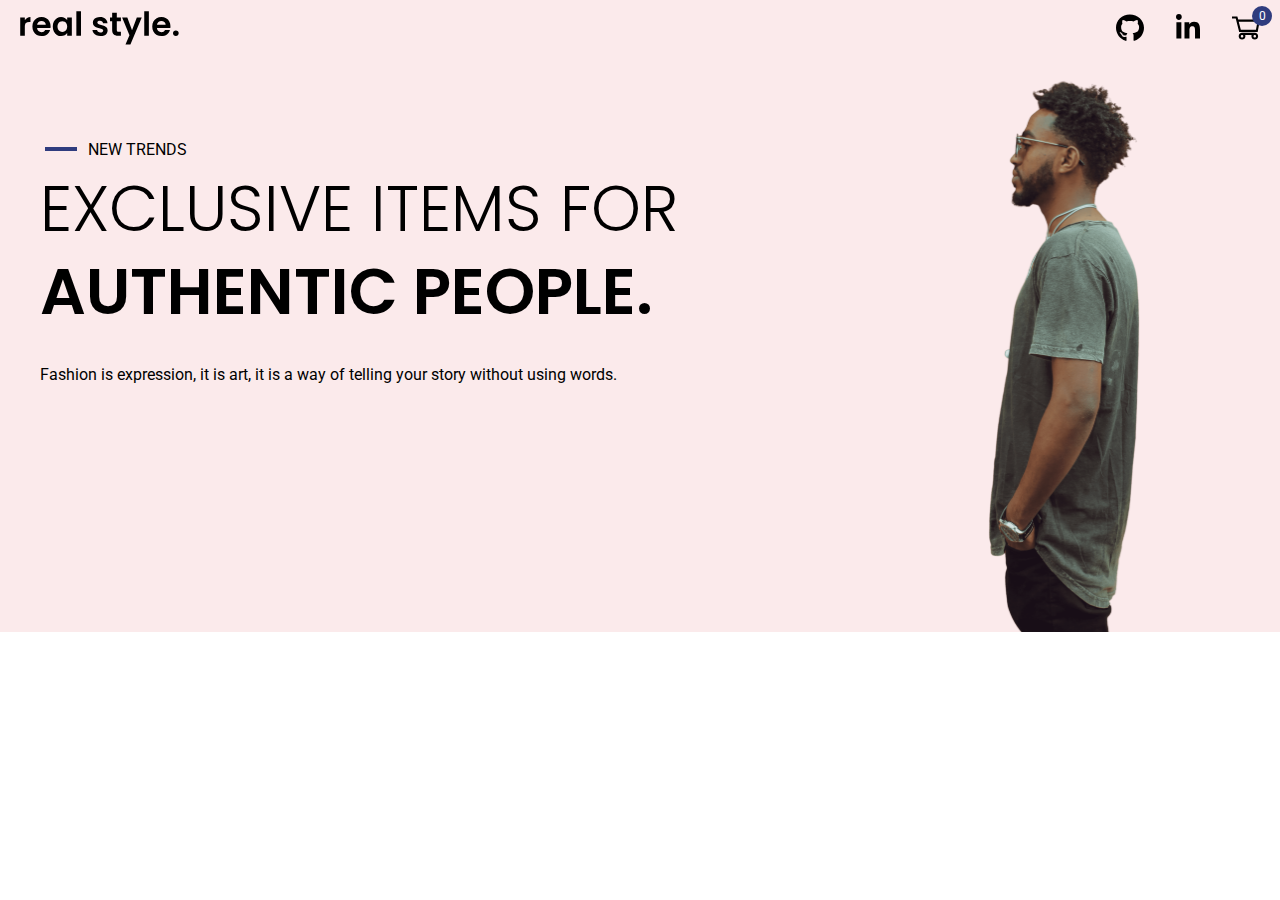
==== index.html @ 4894f98e "Criação de função para carregar dados da Fakestore api" ====
<!DOCTYPE html>

<html lang="pt-BR">

<head>
    <meta charset="UTF-8">
    <meta http-equiv="X-UA-Compatible" content="IE=edge">
    <meta name="viewport" content="width=device-width, initial-scale=1.0">
    
    <title>Real Style</title>
    <meta name="description" content="...">

    <!-- <link rel="shortcut icon" href="favicon.ico"> -->

    <link rel="stylesheet" href="./css/styles.css">
    <link rel="preconnect" href="https://fonts.googleapis.com">
    <link rel="preconnect" href="https://fonts.gstatic.com" crossorigin>
    <link href="https://fonts.googleapis.com/css2?family=Poppins:wght@300;400;600&family=Roboto:wght@300;400&display=swap" rel="stylesheet">
</head>

<body>
    <header class="header-bg">
        <div class="header-conteudo container1">
            <a href="/index.html"><img class="logo" src="./img/real-style-logo.svg" width="158.5" height="55.5" alt="Logotipo Real Style"></a>
            <nav>
                <ul class="header-nav">
                    <li>
                        <a href="https://github.com/ThiagoTerraDev" target="_blank">
                            <img src="./img/github.svg" width="496" height="512" alt="Icone GitHub" class="icone-github">
                        </a>                        
                    </li>
                    <li>
                        <a href="https://www.linkedin.com/in/thiago-terra-158a71266/" target="_blank">
                            <img src="./img/linkedin-in.svg" width="448" height="512" alt="Icone LinkedIn" class="icone-linkedin">
                        </a> 
                    </li>
                    <li>
                        <div class="icone-carrinho1-div">
                            <img src="./img/shopping-cart.svg" width="800" height="800" alt="Icone Carrinho" class="icone-carrinho1">
                            <span class="quantidade-carrinho">0</span>
                        </div>
                    </li>
                </ul>
            </nav>
        </div>
    </header>

    <main class="introducao-bg">
        <div class="introducao-conteudo container2">
            <div class="introducao-texto">
                <p>NEW TRENDS</p>
                <h1 class="titulo1">EXCLUSIVE ITEMS FOR <span>AUTHENTIC PEOPLE.</span></h1>
                <p class="descricao">Fashion is expression, it is art, it is a way of telling your story without using words.</p>
            </div>
            <img src="./img/modelo-real-style.png" width="152.25" height="552" alt="modelo homem">
        </div>
    </main>

    <section>
        <div class="produtos container1">
        </div>
    </section>
    
    <script type="module" src="./js/scripts.js"></script>
</body>

</html>
---- css/styles.css ----
@import "./geral.css";
@import "./header.css";
@import "./introducao.css";
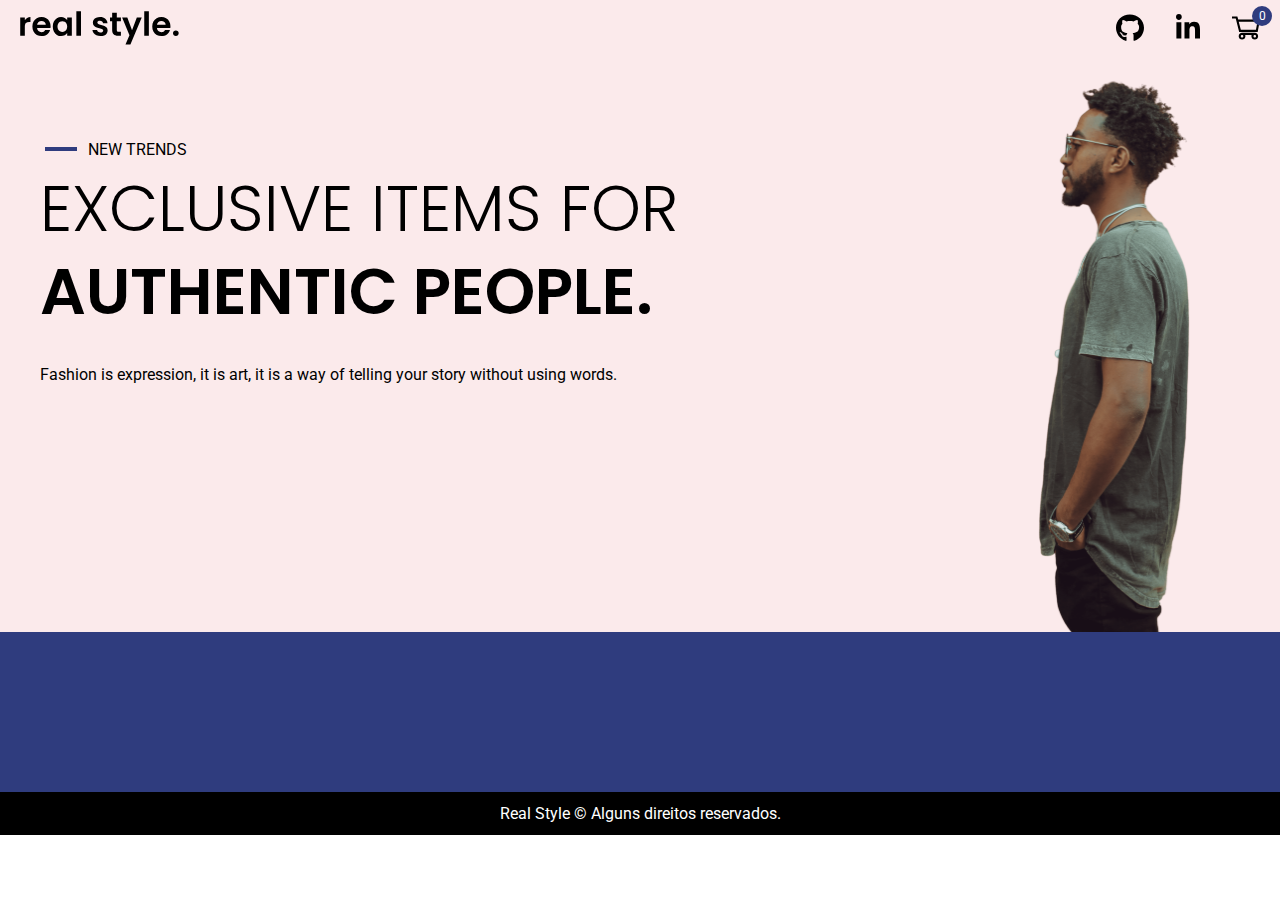
==== commit b6899ba3: "Criação e estilização do footer" ====
--- a/index.html
+++ b/index.html
@@ -60,6 +60,10 @@
         <div class="produtos container1">
         </div>
     </section>
+
+    <footer>
+        <p>Real Style © Alguns direitos reservados.</p>
+    </footer>
     
     <script type="module" src="./js/scripts.js"></script>
 </body>
--- a/css/styles.css
+++ b/css/styles.css
@@ -1,3 +1,5 @@
 @import "./geral.css";
 @import "./header.css";
 @import "./introducao.css";
+@import "./section-produtos.css";
+@import "./footer.css";
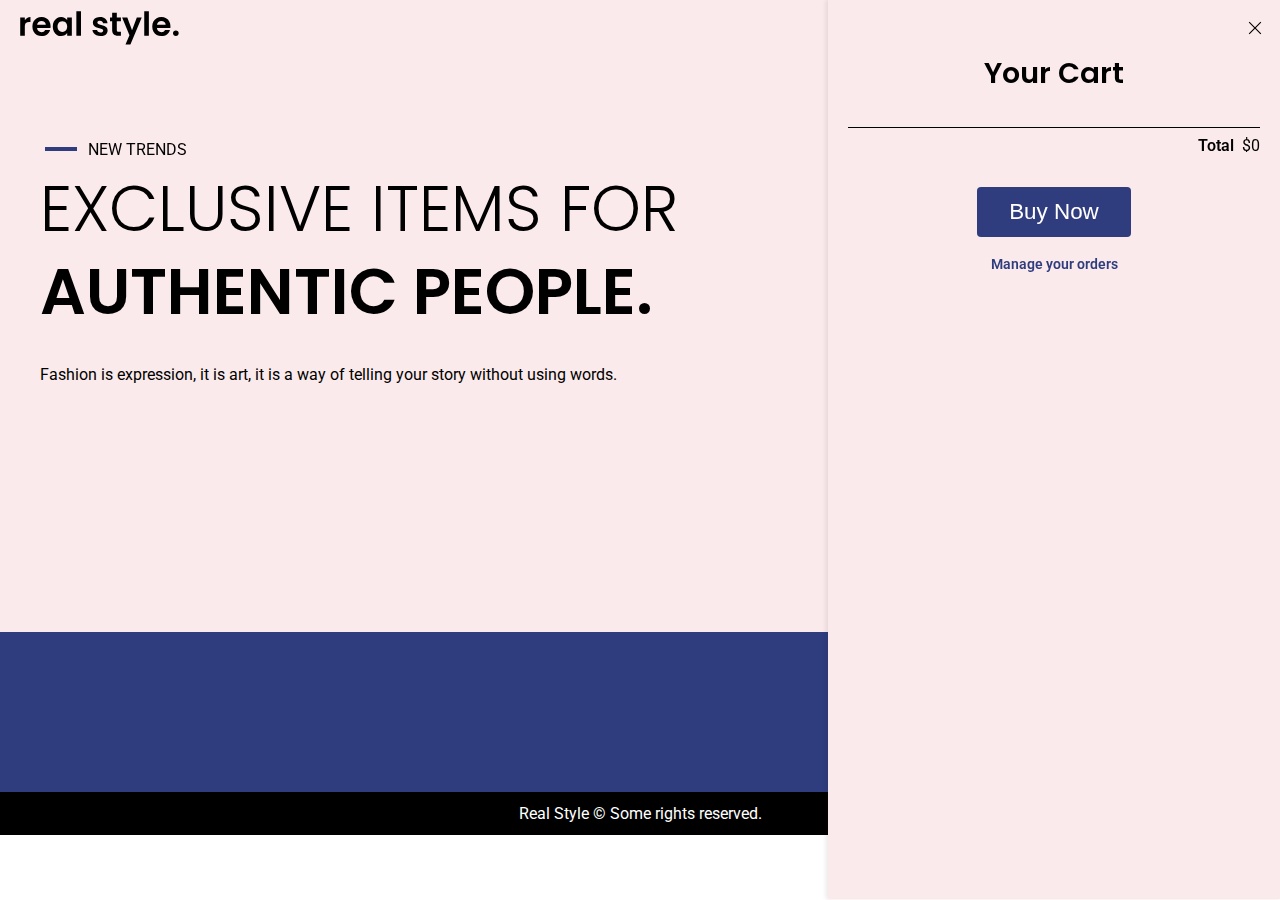
==== commit fb61dbbb: "Criação e estilização inicial da seção do carrinho de compras" ====
--- a/index.html
+++ b/index.html
@@ -8,7 +8,7 @@
     <meta name="viewport" content="width=device-width, initial-scale=1.0">
     
     <title>Real Style</title>
-    <meta name="description" content="...">
+    <!-- <meta name="description" content="..."> -->
 
     <!-- <link rel="shortcut icon" href="favicon.ico"> -->
 
@@ -41,6 +41,18 @@
                         </div>
                     </li>
                 </ul>
+                <div class="carrinho-compras">
+                    <h2 class="titulo-carrinho">Your Cart</h2>
+                    <div class="conteudo-carrinho">                        
+                    </div>
+                    <div class="total-carrinho">
+                        <span class="total-titulo">Total</span>
+                        <span class="total-preco">$0</span>
+                    </div>
+                    <button type="button" class="botao-comprar">Buy Now</button>
+                    <a href="/" class="link-ordens">Manage your orders</a>
+                    <img src="./img/close-icon.svg" alt="Botão Fechar" id="fechar-carrinho">
+                </div>
             </nav>
         </div>
     </header>
@@ -62,7 +74,7 @@
     </section>
 
     <footer>
-        <p>Real Style © Alguns direitos reservados.</p>
+        <p>Real Style © Some rights reserved.</p>
     </footer>
     
     <script type="module" src="./js/scripts.js"></script>
--- a/css/styles.css
+++ b/css/styles.css
@@ -3,3 +3,4 @@
 @import "./introducao.css";
 @import "./section-produtos.css";
 @import "./footer.css";
+@import "./carrinho-compras.css";
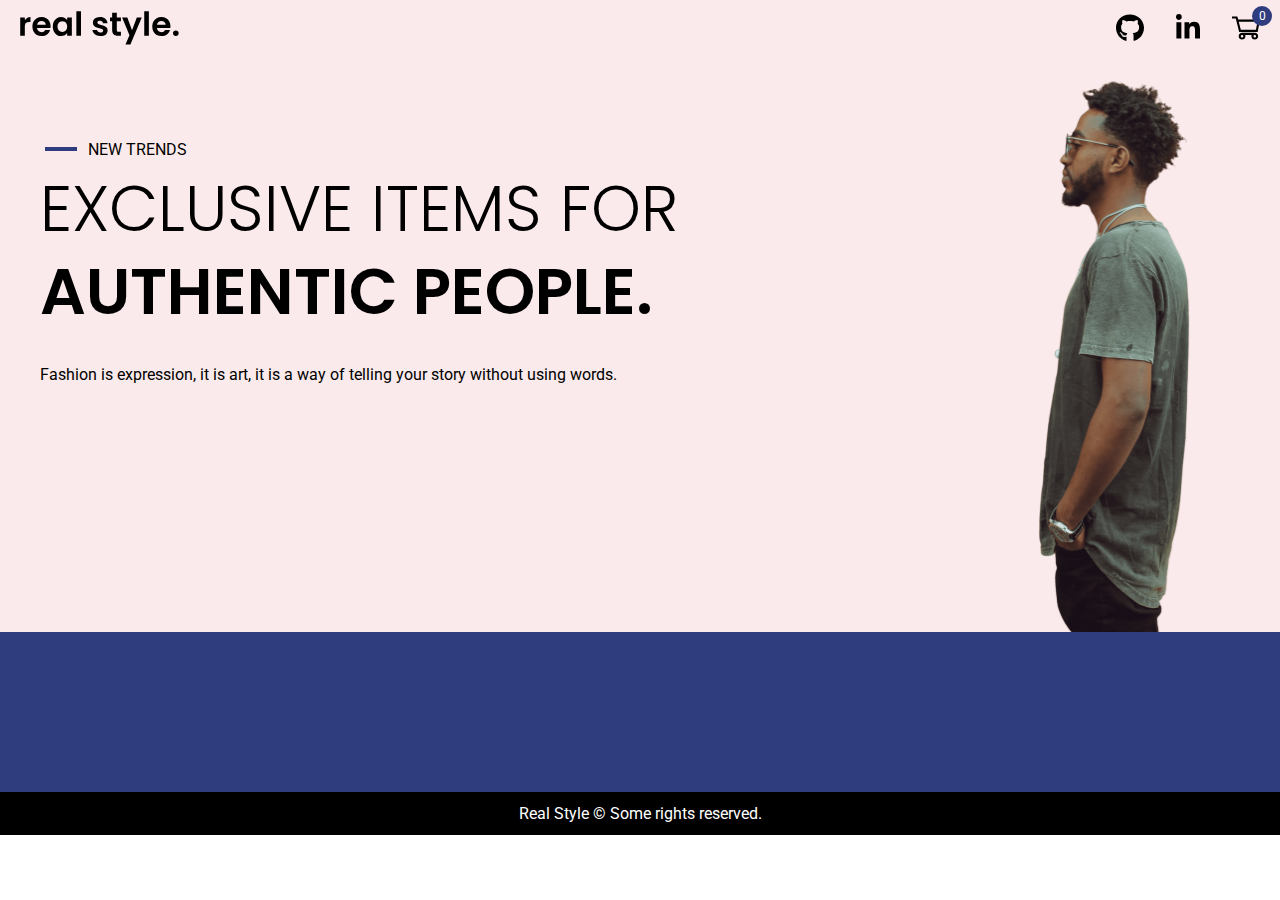
==== commit 279038aa: "Implementação de funcionalidade que permite abrir e fechar a sidebar do carrinho de compras" ====
--- a/index.html
+++ b/index.html
@@ -35,7 +35,7 @@
                         </a> 
                     </li>
                     <li>
-                        <div class="icone-carrinho1-div">
+                        <div class="carrinho-sidebar">
                             <img src="./img/shopping-cart.svg" width="800" height="800" alt="Icone Carrinho" class="icone-carrinho1">
                             <span class="quantidade-carrinho">0</span>
                         </div>
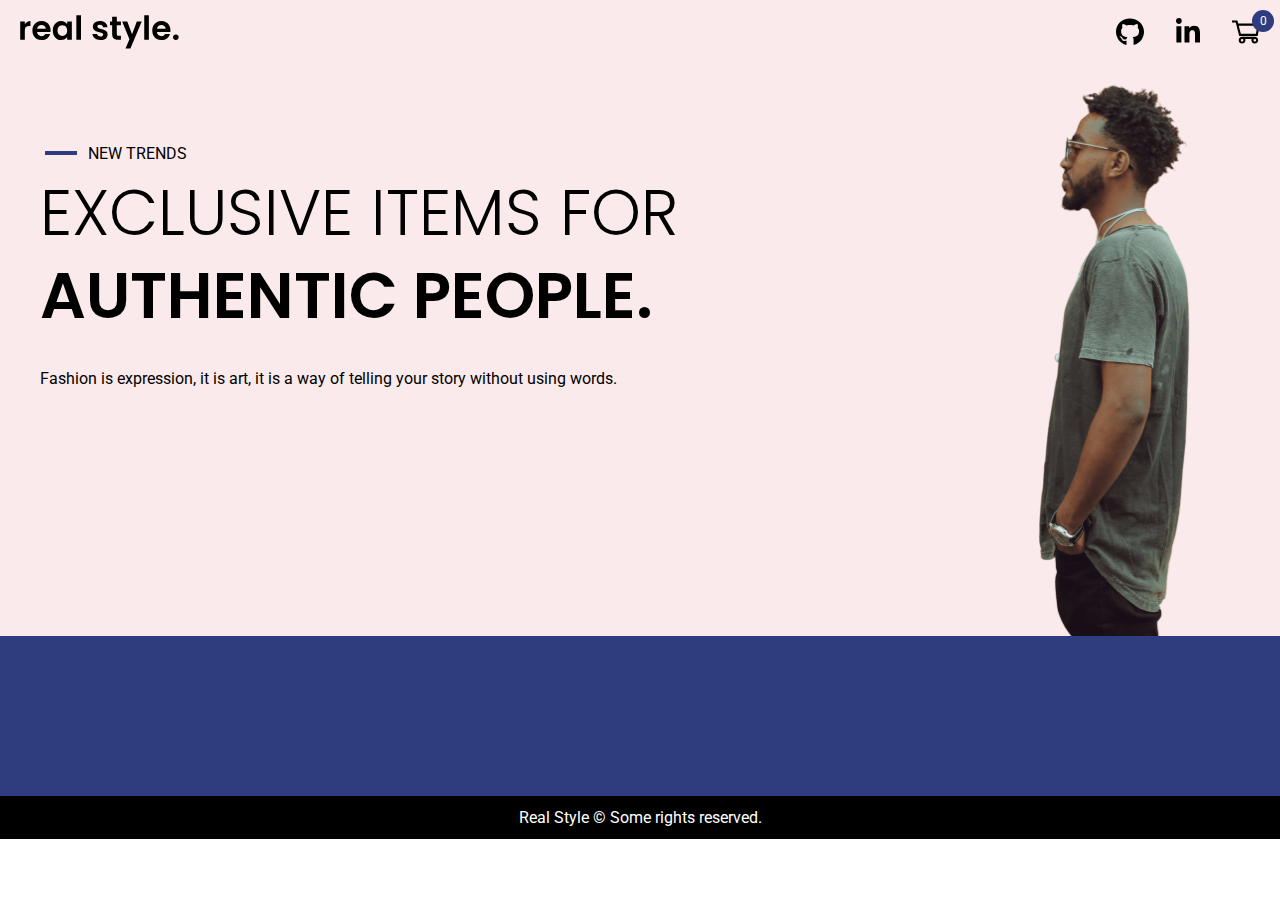
==== commit f52f8e0b: "Criação de função para obter a lista de produtos cadastrados na base" ====
--- a/index.html
+++ b/index.html
@@ -43,14 +43,14 @@
                 </ul>
                 <div class="carrinho-compras">
                     <h2 class="titulo-carrinho">Your Cart</h2>
-                    <div class="conteudo-carrinho">                        
+                    <div class="produtos-carrinho">                        
                     </div>
                     <div class="total-carrinho">
                         <span class="total-titulo">Total</span>
                         <span class="total-preco">$0</span>
                     </div>
                     <button type="button" class="botao-comprar">Buy Now</button>
-                    <a href="/" class="link-ordens">Manage your orders</a>
+                    <a href="ordens.html" class="link-ordens">Manage your orders</a>
                     <img src="./img/close-icon.svg" alt="Botão Fechar" id="fechar-carrinho">
                 </div>
             </nav>
@@ -77,7 +77,7 @@
         <p>Real Style © Some rights reserved.</p>
     </footer>
     
-    <script type="module" src="./js/scripts.js"></script>
+    <script type="module" src="./js/scripts-index.js"></script>
 </body>
 
 </html>--- a/css/styles.css
+++ b/css/styles.css
@@ -4,3 +4,4 @@
 @import "./section-produtos.css";
 @import "./footer.css";
 @import "./carrinho-compras.css";
+@import "./pagina-ordens.css";
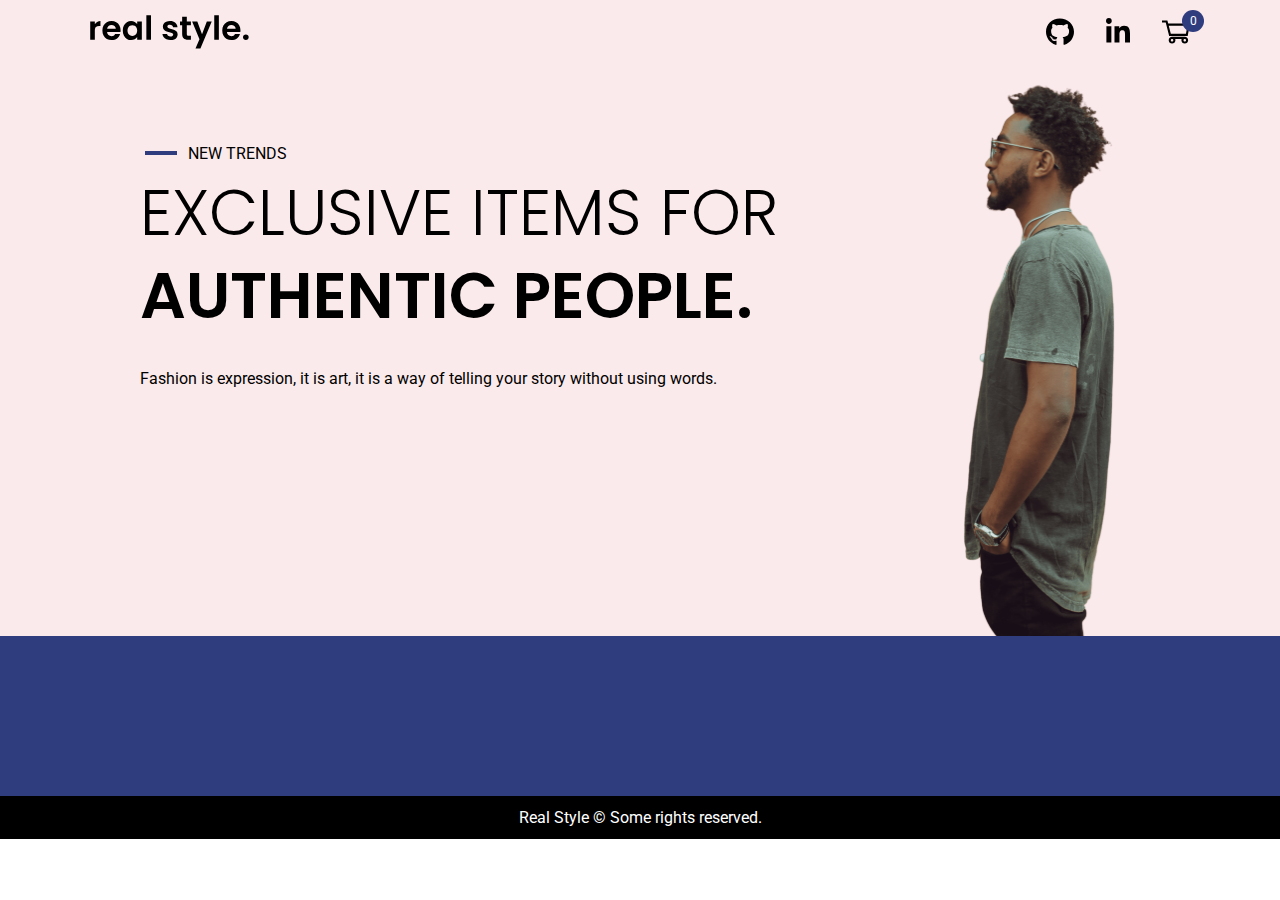
==== commit 9c66fc63: "Implementação de overlay para destacar a sidebar do carrinho de compras" ====
--- a/index.html
+++ b/index.html
@@ -8,10 +8,9 @@
     <meta name="viewport" content="width=device-width, initial-scale=1.0">
     
     <title>Real Style</title>
-    <!-- <meta name="description" content="..."> -->
+    <meta name="description" content="Exclusive Items for Authentic People. Fashion is expression, it is art, it is a way of telling your story without using words.">
 
-    <!-- <link rel="shortcut icon" href="favicon.ico"> -->
-
+    <link rel="shortcut icon" href="favicon.ico" type="image/x-icon">
     <link rel="stylesheet" href="./css/styles.css">
     <link rel="preconnect" href="https://fonts.googleapis.com">
     <link rel="preconnect" href="https://fonts.gstatic.com" crossorigin>
@@ -19,6 +18,9 @@
 </head>
 
 <body>
+
+    <div id="overlay"></div>
+
     <header class="header-bg">
         <div class="header-conteudo container1">
             <a href="/index.html"><img class="logo" src="./img/real-style-logo.svg" width="158.5" height="55.5" alt="Logotipo Real Style"></a>
--- a/css/styles.css
+++ b/css/styles.css
@@ -5,3 +5,4 @@
 @import "./footer.css";
 @import "./carrinho-compras.css";
 @import "./pagina-ordens.css";
+@import "./modal-editar-quantidade.css";
